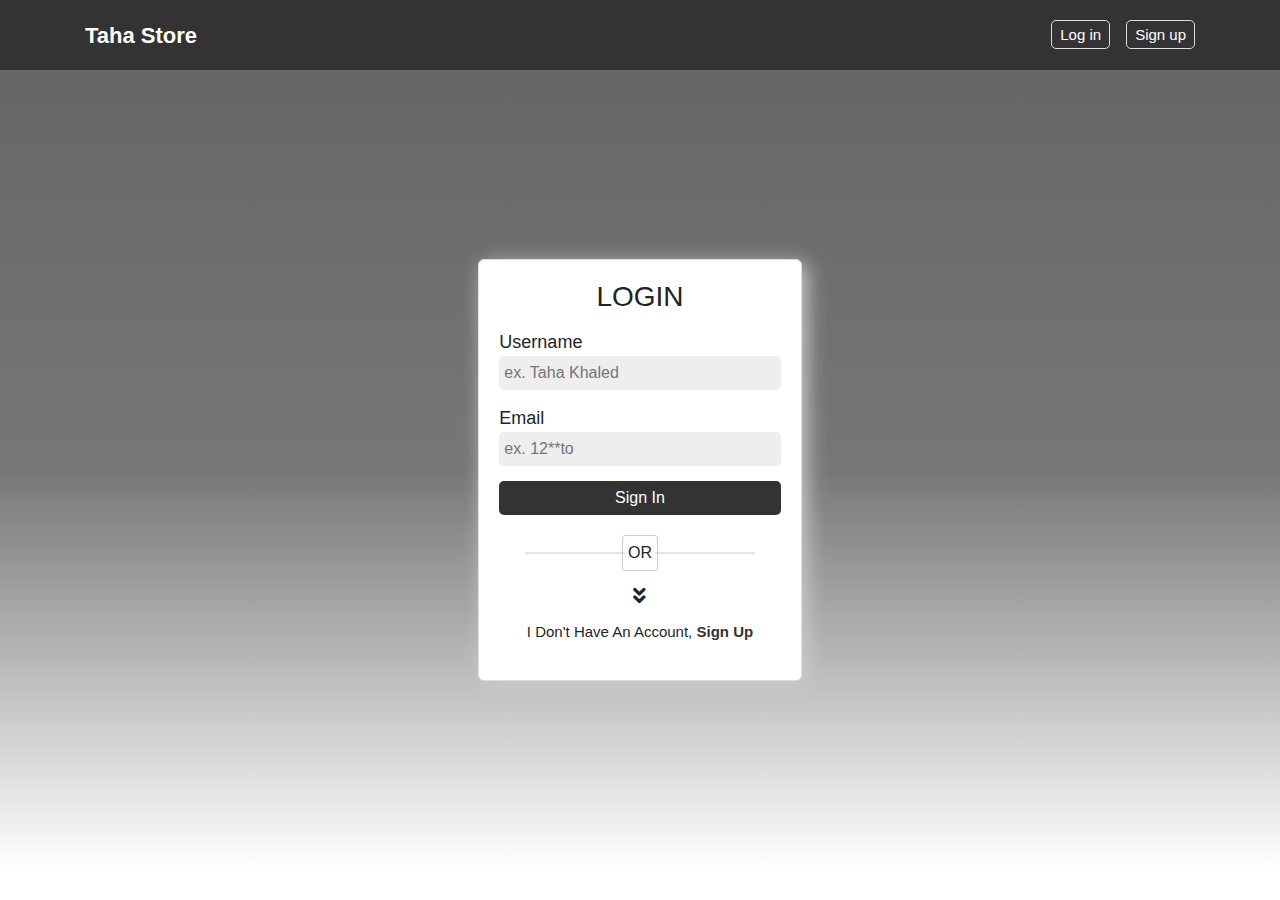
==== login.html @ 41ec2e5b "Add files via upload" ====
<!DOCTYPE html>
<html lang="en">
  <head>
    <meta charset="UTF-8" />
    <meta http-equiv="X-UA-Compatible" content="IE=edge" />
    <meta name="viewport" content="width=device-width, initial-scale=1.0" />
    <title>Log IN</title>

    <!-- FontAwsome -->
    <link rel="stylesheet" href="./css/all.css" />

    <!-- Custom CSS File -->
    <link rel="stylesheet" href="./css/style.css" />

    <!-- Bootstrap -->
    <link rel="stylesheet" href="./css/bootstrap/bootstrap.min.css" />
  </head>

  <body>
    <!-- My Header -->
    <header>
      <div class="container">
        <div class="header-content">
          <a href="#" class="brand">Taha Store</a>
          <nav>
            <ul id="link">
              <li><a href="login.html">Log in</a></li>
              <li class="ml-3">
                <a href="index.html">Sign up</a>
              </li>
            </ul>
            <ul id="user_info">
              <li><a href="" id="user"></a></li>
            </ul>
          </nav>
        </div>
      </div>
    </header>

    <!-- Login Form -->
    <div class="form-container">
      <section class="section-form">
        <h3>Login</h3>
        <form>
          <label for="username">Username</label>
          <input type="text" placeholder="ex. Taha Khaled" id="username" />
          <label for="email">Email</label>
          <input type="password" placeholder="ex. 12**to" id="password" />
          <input type="submit" value="Sign In" id="sign_in" class="btn" />
        </form>
        <span>OR</span>
        <i class="fas fa-angle-double-down"></i>
        <p>
          I don't have an account,
          <a href="login.html">Sign up</a>
        </p>
      </section>
    </div>

    <!-- Custom JS File -->
    <script src="./js/login.js"></script>
  </body>
</html>
---- css/style.css ----
* {
  margin: 0;
  padding: 0;
  box-sizing: border-box;
}

.main-title {
  margin-top: 15px;
  margin-bottom: 30px;
  width: fit-content;
  font-weight: bold;
  color: #333;
  position: relative;
}

.main-title::before {
  content: "";
  position: absolute;
  width: 100%;
  height: 5px;
  bottom: -10px;
  left: 0;
  background: #ddd;
}
.main-title::after {
  content: "";
  position: absolute;
  width: 30%;
  height: 5px;
  bottom: -10px;
  left: 0;
  background-color: #333;
}

body {
  font-family: "Segoe UI", Tahoma, Geneva, Verdana, sans-serif !important;
}

.container {
  width: 80%;
  margin: auto;
}

header {
  background-color: #333;
}

header .container .header-content {
  display: flex;
  justify-content: space-between;
  align-items: center;
}

.header-content a.brand {
  height: 70px;
  font-size: 22px;
  text-decoration: none;
  font-weight: bold;
  color: white;
  display: flex;
  align-items: center;
}

.header-content nav {
  display: flex;
  justify-content: center;
  align-items: center;
}

.header-content nav ul {
  display: flex;
  justify-content: space-between;
  align-items: center;
  list-style: none;
  margin-bottom: 0;
}

.header-content nav ul#links {
  display: flex;
  justify-content: space-between;
  align-items: center;
}

.header-content nav ul#user_info {
  display: flex;
  justify-content: space-between;
  align-items: center;
}

nav li a {
  color: white;
  font-size: 15px;
  border: 1px solid #ddd;
  padding: 5px 8px;
  border-radius: 5px;
  font-weight: 500;
  transition: 0.3s;
}

nav li a:hover {
  background-color: white;
  color: #222;
  text-decoration: none;
}

#user_info #user {
  border: none;
  border-radius: 0;
  padding: 0px;
  padding-bottom: 5px;
  border-bottom: 1px solid #ddd;
}

#user_info #user:hover {
  background-color: transparent;
  color: white;
}

ul#user_info li i {
  color: white;
  font-size: 25px;
  padding: 5px;
  margin: 15px;
  position: relative;
  cursor: pointer;
}

ul#user_info li i .counter {
  position: absolute;
  width: 25px;
  height: 25px;
  font-size: 13px;
  color: white;
  font-weight: normal;
  background-color: #e23b26;
  border-radius: 100%;
  text-align: center;
  top: -15px;
  right: -10px;
}

#user_info span {
  display: flex;
  flex-direction: column;
  justify-content: center;
  align-items: center;
}

.shopping_cart {
  z-index: 2;
}

.cart_products {
  background-color: #333;
  color: white;
  position: absolute;
  width: 150px;
  transform: translate(-70px, 0px);
  border: 2px solid #ddd;
  border-radius: 5px;
  top: 72px;
  padding: 20px 5px 0px 5px;
  display: none;
  font-size: 13px;
}

.cart_products a {
  color: black;
  font-size: 16px;
  padding: 5px 0px;
  margin: 0;
  text-align: center;
  text-decoration: none;
  background-color: lightblue;
  border-radius: 3px;
  width: 100% !important;
  margin: 5px auto;
  padding: 10px;
  font-size: 13px;
  font-weight: bold;
  transition: 0.3s;
}

.cart_products a:hover,
.cart_products a:focus {
  text-decoration: none;
  color: #222;
  box-shadow: 0 0 10px rgb(0 0 0 / 20%);
}

/* ************** Form Design ************** */
.form-container {
  height: calc(100vh - 100px);
  display: flex;
  justify-content: center;
  align-items: center;
  background: linear-gradient(#666, #777, white);
}
.section-form {
  padding: 20px;
  border: 1px solid #ddd;
  border-radius: 6px;
  box-shadow: 5px 5px 20px #ccc;
  background-color: white;
}
.section-form h3 {
  text-transform: uppercase;
  margin-bottom: 15px;
  color: #222;
  text-align: center;
}
.section-form form label {
  display: block;
  margin-bottom: 0;
  font-size: 18px;
}
.section-form form input {
  margin-bottom: 15px;
  padding: 5px;
  border: none;
  background: #eee;
  width: 100%;
  border-radius: 5px;
}
.section-form form input:focus {
  outline: 1px solid #ddd;
}
.section-form form .btn {
  background: #333;
  color: white;
  padding: 5px;
  margin-bottom: 20px;
}
.section-form form .btn:hover {
  background-color: rgb(51 51 51 / 90%);
}
.section-form span {
  display: block;
  width: fit-content;
  margin: auto;
  padding: 5px;
  margin-bottom: 15px;
  border: 1px solid #ccc;
  border-radius: 3px;
  position: relative;
  z-index: 2;
}
.section-form span::before,
.section-form span::after {
  content: "";
  position: absolute;
  top: 50%;
  transform: translateY(-50%);
  width: 100px;
  height: 1px;
  background-color: #ccc;
  z-index: -1;
}
.section-form span::before {
  left: 32px;
}
.section-form span:after {
  right: 32px;
}
.section-form i {
  display: block;
  width: fit-content;
  margin: auto;
  position: relative;
  animation: up-down 1s infinite ease-out;
  margin-bottom: 15px;
  font-size: 20px;
}
@keyframes up-down {
  0%,
  10% {
    top: -5px;
  }
  20%,
  30%,
  40% {
    top: -2px;
  }
  50% {
    top: 0;
  }
  60%,
  70%,
  80% {
    bottom: -2px;
  }
  100% {
    bottom: -5px;
  }
}
.section-form p {
  text-transform: capitalize;
  text-align: center;
  font-size: 15px;
}
.section-form p a {
  text-decoration: none;
  font-weight: bold;
  color: #333;
}

nav ul#user_info {
  display: none;
}

/*
    هنا يا باشا الأيكون ماكنتش شغالة أتحلت ب 
    display: block; 
    because inline element is very complex to deal with it
*/
.card-body i {
  width: 20px;
  cursor: pointer;
  display: block;
  margin-left: auto;
  font-size: 20px;
}

/* -------------------------------------- */

.product_item {
  border: 2px solid #ddd;
  box-shadow: 0 0 20px #ddd;
  border-radius: 6px;
  padding: 15px;
  display: flex;
  position: relative;
}
.product_item::after {
  content: "Best Saller";
  position: absolute;
  bottom: 10px;
  right: 10px;
  width: 100px;
  height: calc(100% - 10px);
  background: rgb(255 164 28 / 70%);
  opacity: 0.7;
  writing-mode: vertical-rl;
  color: white;
  font-size: 25px;
  display: flex;
  justify-content: center;
  align-items: center;
  text-transform: uppercase;
  font-weight: bold;
  border-radius: 0 0 5px 5px;
  z-index: -1;
  transition: 0.3s;
}

.product_item:hover::after {
  opacity: 1;
}

.product_item::before {
  content: "";
  position: absolute;
  width: 0;
  height: 0;
  right: 10px;
  bottom: 10px;
  transition: 0.3s;
}

.product_item:hover::before {
  border-width: 10px;
  border-color: #ffa41f white white #ffa41f;
  border-style: solid;
}

@media (max-width: 991px) {
  .product_item::after,
  .product_item::before {
    right: 0;
  }
  .product_item::after {
    width: 45px;
  }
}
@media (max-width: 767px) {
  .product_item {
    flex-direction: column;
    text-align: center;
  }
  .product_item p {
    max-width: 250px;
    margin: auto;
    margin-bottom: 15px;
  }
  .image {
    margin-bottom: 15px;
  }
}
.product_item .image {
  margin-right: 15px;
  align-self: center;
  transition: 0.3s;
}



.product_item .image img {
  width: 250px;
  border-radius: 15px;
  border: 1px solid #ddd;
  transition: 0.3s;
}

.product_item:hover .image img {
  box-shadow: 0 0 10px rgb(0 0 0 / 60%);

}

.product_item .info h3 {
  font-weight: bold;
}
.product_item .info .stars {
  margin-bottom: 15px;
}
.product_item .info .stars i {
  color: #ffa41c;
}
.product_item .info p {
  color: #777;
  font-size: 18px;
  line-height: 1.7;
}
.product_item .info button {
  /* display: block; */
  margin-bottom: 15px;
}
.product_item .info .heart_icon {
  position: absolute;
  bottom: 10px;
  right: 10px;
  font-size: 20px;
}

footer {
  background-color: #333;
  padding: 20px;
  margin-top: 30px;
  color: white;
  text-align: center;
}
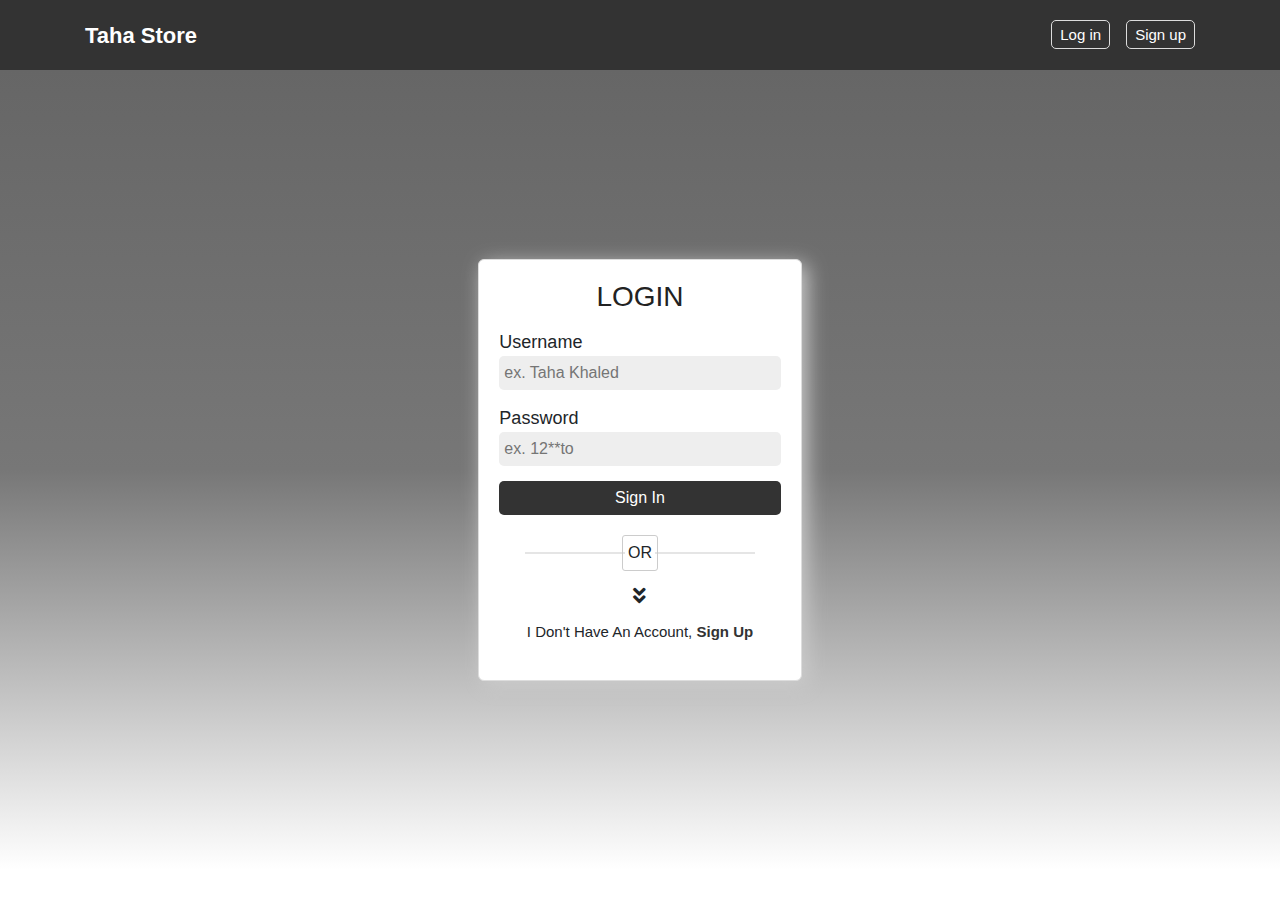
==== commit 938c6677: "Update login.html" ====
--- a/login.html
+++ b/login.html
@@ -44,7 +44,7 @@
         <form>
           <label for="username">Username</label>
           <input type="text" placeholder="ex. Taha Khaled" id="username" />
-          <label for="email">Email</label>
+          <label for="password">Password</label>
           <input type="password" placeholder="ex. 12**to" id="password" />
           <input type="submit" value="Sign In" id="sign_in" class="btn" />
         </form>
@@ -52,7 +52,7 @@
         <i class="fas fa-angle-double-down"></i>
         <p>
           I don't have an account,
-          <a href="login.html">Sign up</a>
+          <a href="index.html">Sign up</a>
         </p>
       </section>
     </div>
